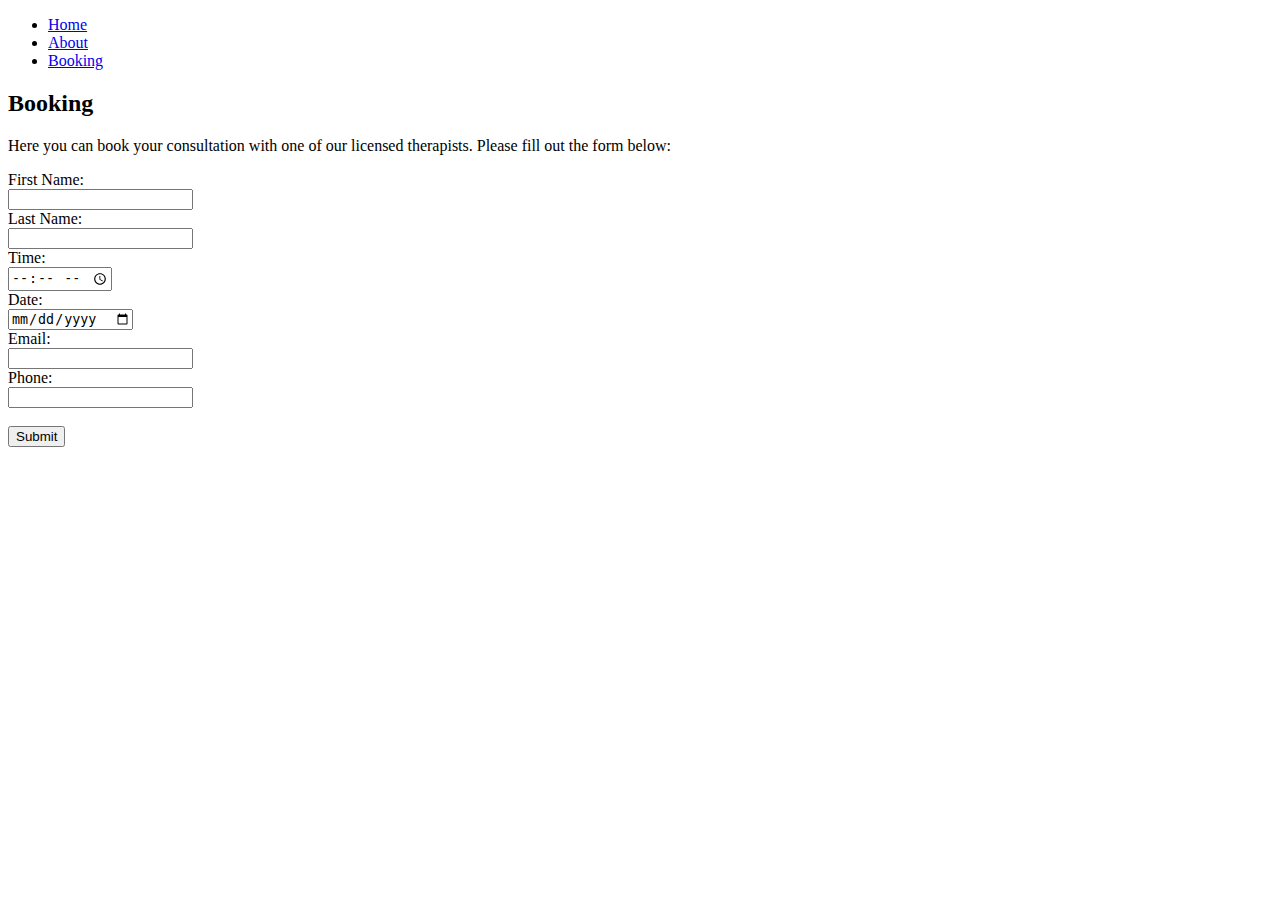
==== booking.html @ ff16f7f9 "webpage first commit" ====
<!DOCTYPE html>
<html lang="en">
<head>
    <meta charset="UTF-8">
    <meta name="viewport" content="width=device-width, initial-scale=1.0">
    <title>Mind Eaze - Booking</title>
    <link rel="stylesheet" href="styles.css">
</head>
<body>
    <header>
        <nav>
            <ul>
                <li><a href="#home">Home</a></li>
                <li><a href="#about">About</a></li>
                <li><a href="#booking">Booking</a></li>
            </ul>
        </nav>
    </header>
    <main class="appointment">
        <section id="booking" class="booking">
            <h2>Booking</h2>
            <p>Here you can book your consultation with one of our licensed therapists. Please fill out the form below:</p>
            <!-- Booking form goes here -->
            <form action="booking_process.php" method="post">
                <label for="fname">First Name:</label><br>
                <input type="text" id="fname" name="fname" required><br>
                <label for="lname">Last Name:</label><br>
                <input type="text" id="lname" name="lname" required><br>
                <label for="time">Time:</label><br>
                <input type="time" id="time" name="time" required><br>
                <label for="date">Date:</label><br>
                <input type="date" id="date" name="date" required><br>
                <label for="email">Email:</label><br>
                <input type="email" id="email" name="email" required><br>
                <label for="phone">Phone:</label><br>
                <input type="tel" id="phone" name="phone" required><br><br>
                <input type="submit" value="Submit">
            </form>
        </section>
    </main>
</body>
</html>
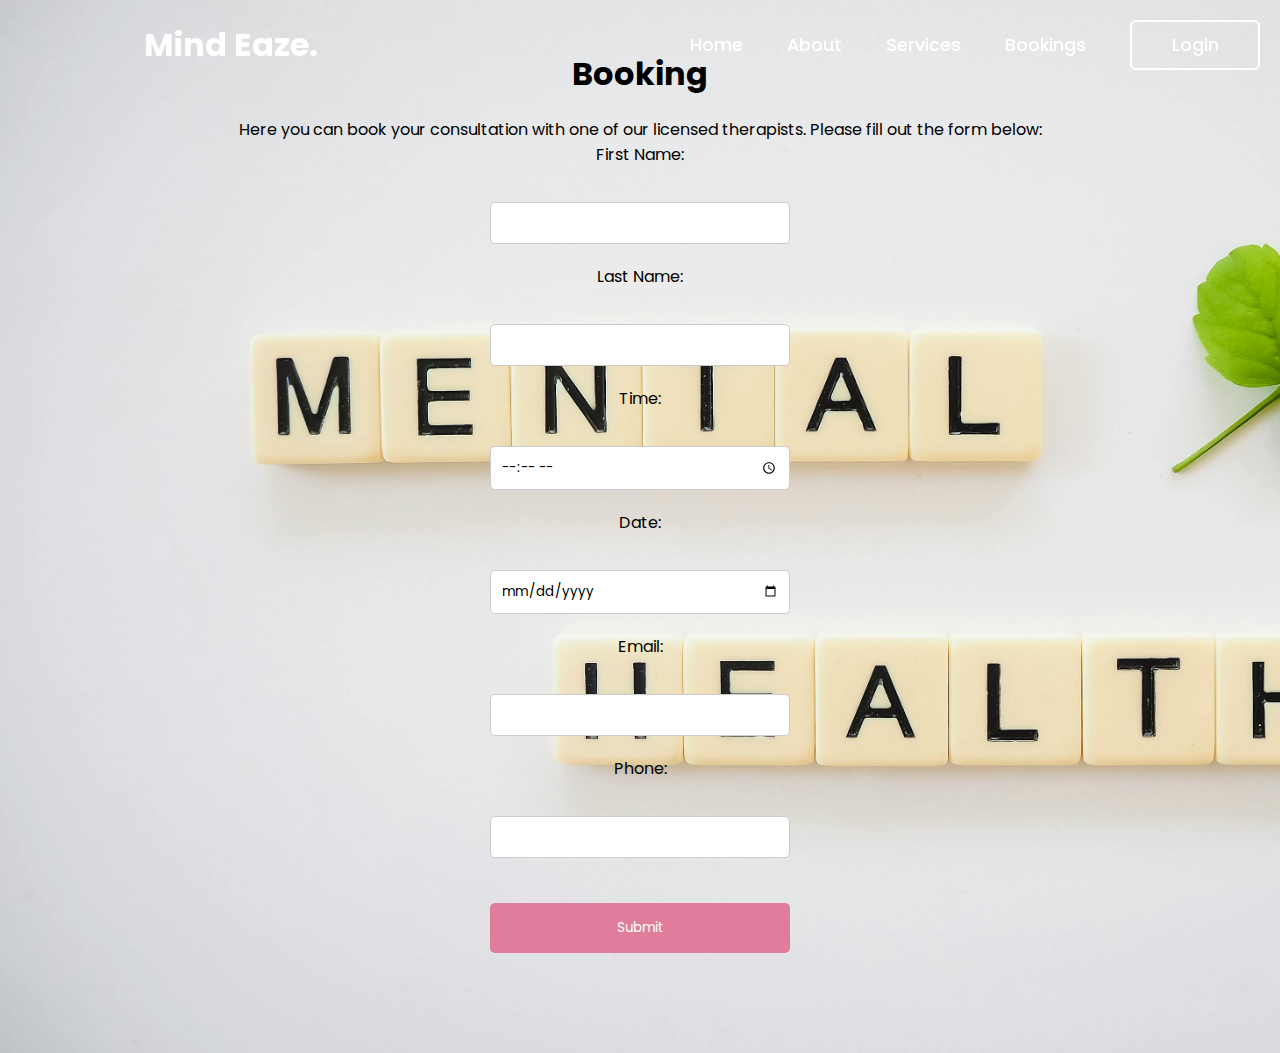
==== commit 9c8b7b4c: "fixed header for bookings" ====
--- a/booking.html
+++ b/booking.html
@@ -8,12 +8,13 @@
 </head>
 <body>
     <header>
-        <nav>
-            <ul>
-                <li><a href="#home">Home</a></li>
-                <li><a href="#about">About</a></li>
-                <li><a href="#booking">Booking</a></li>
-            </ul>
+        <h2 class = "logo">Mind Eaze.</h2>
+        <nav class="navigation">
+            <a href="index.html">Home</a>
+            <a href="about.html">About</a>
+            <a href="services.html">Services</a>
+            <a href="bookings.html">Bookings</a>   
+            <button class="bthLogin-popup">Login</button>
         </nav>
     </header>
     <main class="appointment">
--- a/styles.css
+++ b/styles.css
@@ -0,0 +1,209 @@
+@import url('https://fonts.googleapis.com/css2?family=Poppins:wght@500;600&display=swap');
+
+* {
+    margin: 0;
+    padding: 0;
+    box-sizing: border-box;
+    font-family: 'Poppins', sans-serif;
+}
+
+body {
+    display: flex;
+    justify-content: center;
+    align-items: center;
+    min-height: 100vh;
+    background: url('img/llllll.jpg') no-repeat;
+    background-size: cover;
+}
+header {
+    position: fixed;
+    top: 0;
+    left: 0;
+    width: 100%;
+    padding: 20px 100px;
+    display: flex;
+    justify-content: space-between;
+    align-items: center;
+    z-index: 99;
+}
+
+.logo {
+    font-size: 2em;
+    color: #ffffff;
+    user-select: none;
+    padding-left: 10%;
+}
+.navigation a {
+    position: relative;
+    font-size: 1.1em;
+    color: #ffffff;
+    text-decoration: none;
+    font-weight: 500;
+    margin-left: 40px;
+}
+
+.navigation a::after {
+    content: '';
+    position: absolute;
+    left: 0;
+    bottom: -6px;
+    width: 100%;
+    height: 3px;
+    background: #ffffff;
+    border-radius: 5px;
+    transform-origin: right;
+    transform: scaleX(0);
+    transition: transform .5s;
+}
+
+.navigation a:hover::after {
+    transform-origin: left;
+    transform: scaleX(1);
+}
+
+.navigation .bthLogin-popup {
+    width: 130px;
+    height: 50px;
+    background: transparent;
+    border: 2px solid #ffffff;
+    outline: none;
+    border-radius: 6px;
+    cursor: pointer;
+    font-size: 1.1em;
+    color: #ffffff;
+    font-weight: 500;
+    margin-left: 40px;
+    transition: .5s;
+}
+
+.navigation .bthLogin-popup:hover {
+    background: #ffffff;
+    color: #162938;
+}
+
+.wrapper {
+    position: relative;
+    width: 400px;
+    height: 440px;
+    background: transparent;
+    border: 2px solid rgba(255, 255, 255, .5);
+    border-radius: 20px;
+    backdrop-filter: blur(20px);
+    box-shadow: 0 0 30px rgba(0, 0, 0, .5);
+    display: flex;
+    justify-content: center;
+    align-items: center;
+    overflow: hidden;
+    transform: scale(0);
+    transition: transform .5s ease, height .2s ease;
+}
+
+.wrapper.active-popup {
+    transform: scale(1);
+}
+
+.wrapper.active {
+    height: 520px;
+}
+
+main {
+    padding: 50px;
+}
+
+
+.call-to-action h2 {
+    font-size: 1.8em;
+    margin-bottom: 20px;
+}
+
+.call-to-action a {
+    background-color: #e07d9c;
+    color: #fff;
+    padding: 15px 30px;
+    border-radius: 5px;
+    text-decoration: none;
+}
+
+/*index page styles*/
+
+/*styles for bookings*/
+body {
+    font-family: Arial, sans-serif;
+    margin: 0;
+    padding: 0;
+}
+
+header {
+    
+    padding: 20px;
+    text-align: center;
+}
+
+nav ul {
+    list-style: none;
+    padding: 0;
+}
+
+nav ul li {
+    display: inline;
+    margin-right: 20px;
+}
+
+nav ul li a {
+    text-decoration: none;
+    color: #333;
+}
+
+main {
+    padding: 50px;
+}
+
+.booking {
+    text-align: center;
+    margin-bottom: 50px;
+}
+
+.booking h2 {
+    font-size: 2em;
+    margin-bottom: 20px;
+}
+
+.booking p {
+    line-height: 1.5;
+}
+
+form {
+    width: 300px;
+    margin: 0 auto;
+}
+
+label {
+    display: block;
+    margin-bottom: 10px;
+}
+
+input[type="text"],
+input[type="email"],
+input[type="tel"],
+input[type="date"],
+input[type="time"] {
+    width: 100%;
+    padding: 10px;
+    margin-bottom: 20px;
+    border: 1px solid #ccc;
+    border-radius: 5px;
+}
+
+input[type="submit"] {
+    background-color: #e07d9c;
+    color: #fff;
+    padding: 15px 0;
+    border: none;
+    border-radius: 5px;
+    cursor: pointer;
+    width: 100%;
+}
+
+input[type="submit"]:hover {
+    background-color: #d66a87;
+}
